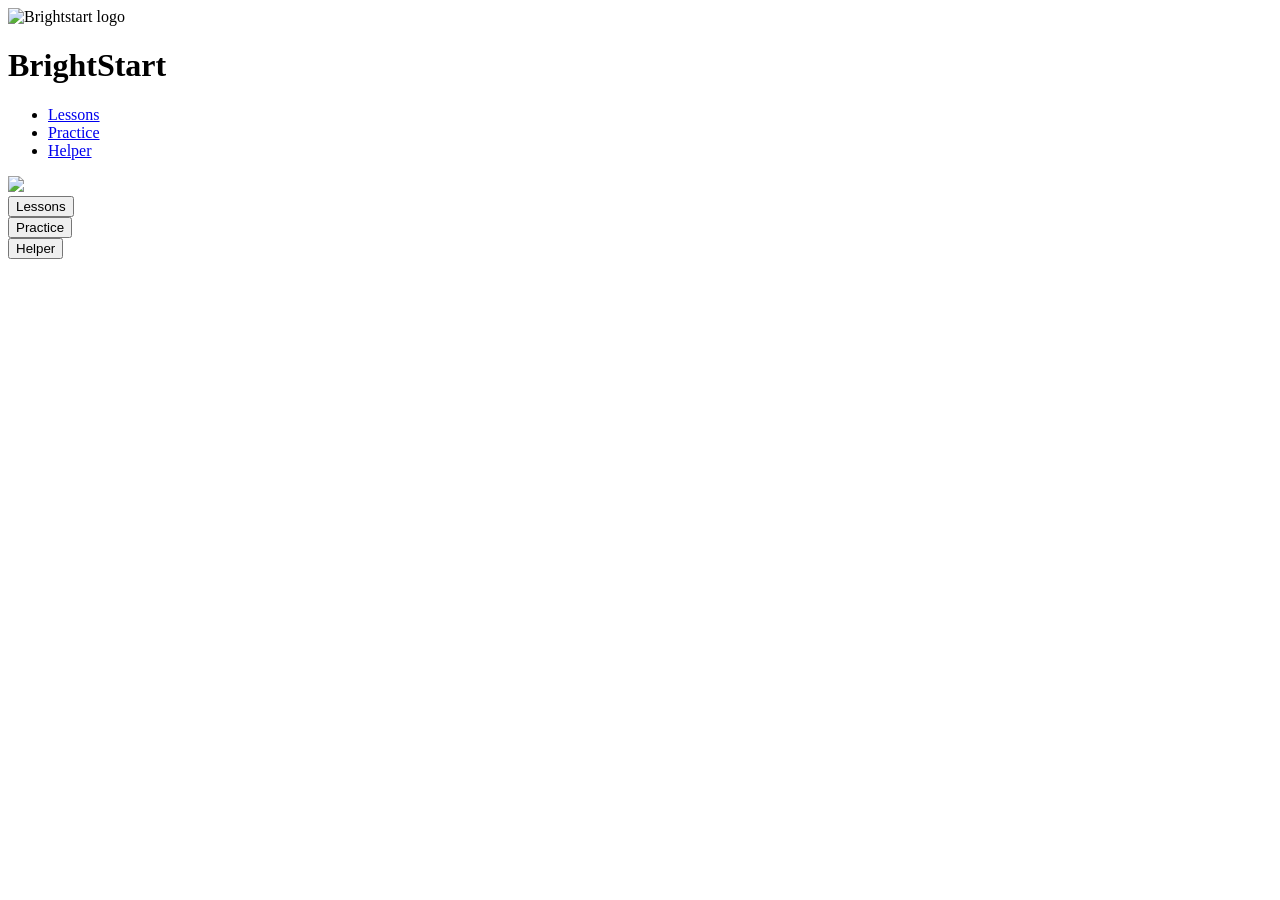
==== index.html @ b71e8c8d "Index.html shell v1" ====
<!DOCTYPE html>
<html>

<!--Hello! This is the beginning of the BrightStart (name in progress) skeleton. Hopefully this goes well.-->


<!-- Things to add:
 - Incorporate routing
 - encrypt link data 
 - turn this into php to allow for database access
 - add REACT functionality-->


<head>
    <title>BrightStart Home</title>
    <meta charset="utf-8">
    <meta name="viewport" content="width=device-width, initial-scale=1">

    <!-- Add stylesheet here -->
</head>

<header>
    <img src="logo.png" alt="Brightstart logo"/>
    <h1>BrightStart</h1>
    <nav>
        <ul>
            <li><a href="lessons.html">Lessons</a></li>
            <li><a href="practice.html">Practice</a></li>
            <li><a href="helper.html">Helper</a></li>
        </ul>
    </nav>

    <a href="account.html"><img src="pfp.png"/></a>
</header>

<body>
    <div class="menu">

        <div class="menu-item" id="lesson-menu">
            <a href="lessons.html"><button>Lessons</button></a>
        </div>

        <div class="menu-item" id="practice-menu">
            <a href="practice.html"><button>Practice</button></a>
        </div>

        <div class="menu-item" id="lesson-menu">
            <a href="helper.html"><button>Helper</button></a>
        </div>

    </div>
</body>

<footer>
    
</footer>

</html>
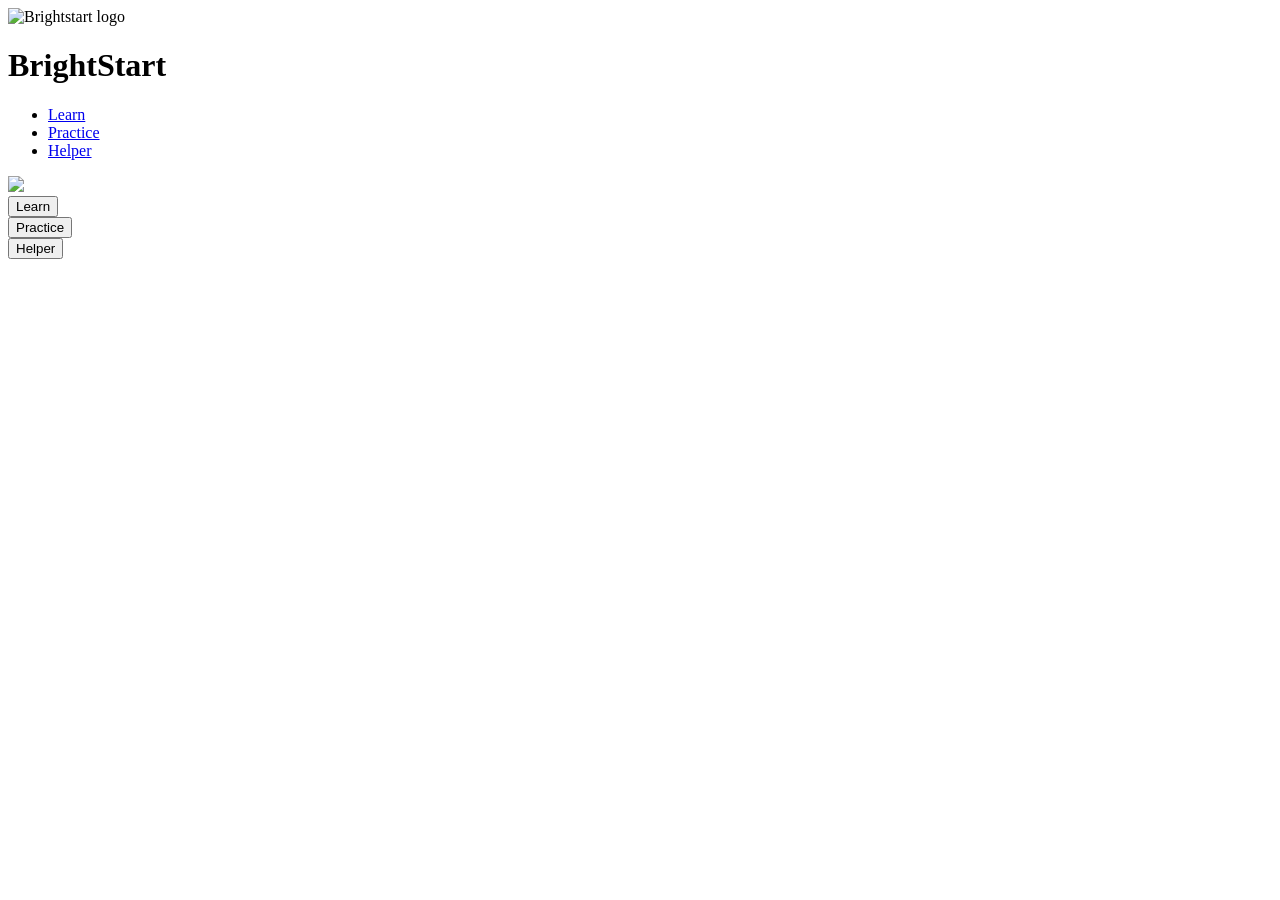
==== commit d5b53953: "Index and lessons rough draft" ====
--- a/index.html
+++ b/index.html
@@ -24,7 +24,7 @@
     <h1>BrightStart</h1>
     <nav>
         <ul>
-            <li><a href="lessons.html">Lessons</a></li>
+            <li><a href="lessons.html">Learn</a></li>
             <li><a href="practice.html">Practice</a></li>
             <li><a href="helper.html">Helper</a></li>
         </ul>
@@ -37,7 +37,7 @@
     <div class="menu">
 
         <div class="menu-item" id="lesson-menu">
-            <a href="lessons.html"><button>Lessons</button></a>
+            <a href="lessons.html"><button>Learn</button></a>
         </div>
 
         <div class="menu-item" id="practice-menu">
@@ -52,7 +52,7 @@
 </body>
 
 <footer>
-    
+    <!--insert footer comment here-->
 </footer>
 
 </html>
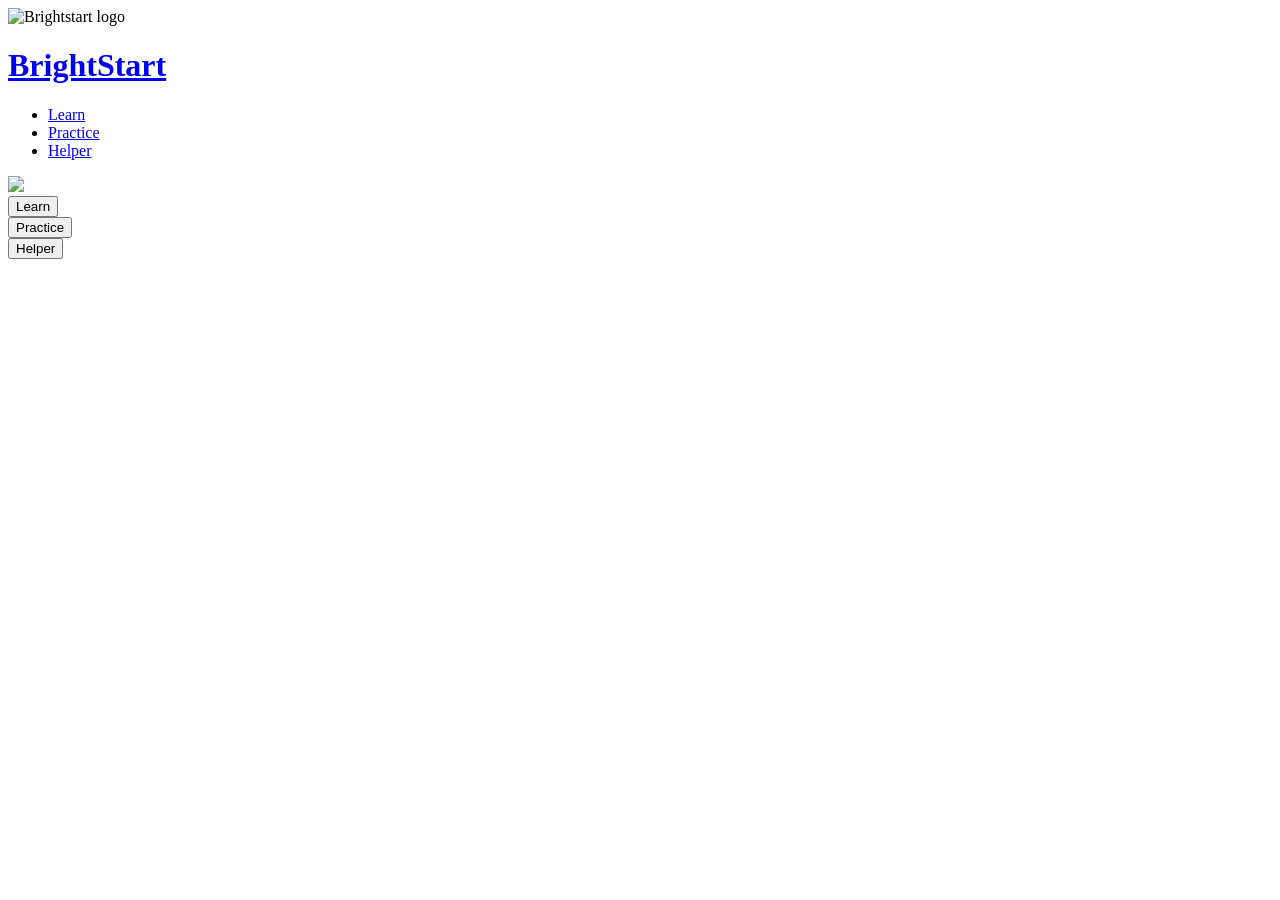
==== commit 903d9a94: "changes made by Jordan Munster 2/17/26" ====
--- a/index.html
+++ b/index.html
@@ -21,7 +21,7 @@
 
 <header>
     <img src="logo.png" alt="Brightstart logo"/>
-    <h1>BrightStart</h1>
+    <a href="index.html"><h1>BrightStart</h1></a>
     <nav>
         <ul>
             <li><a href="lessons.html">Learn</a></li>
@@ -49,6 +49,9 @@
         </div>
 
     </div>
+
+    
+
 </body>
 
 <footer>
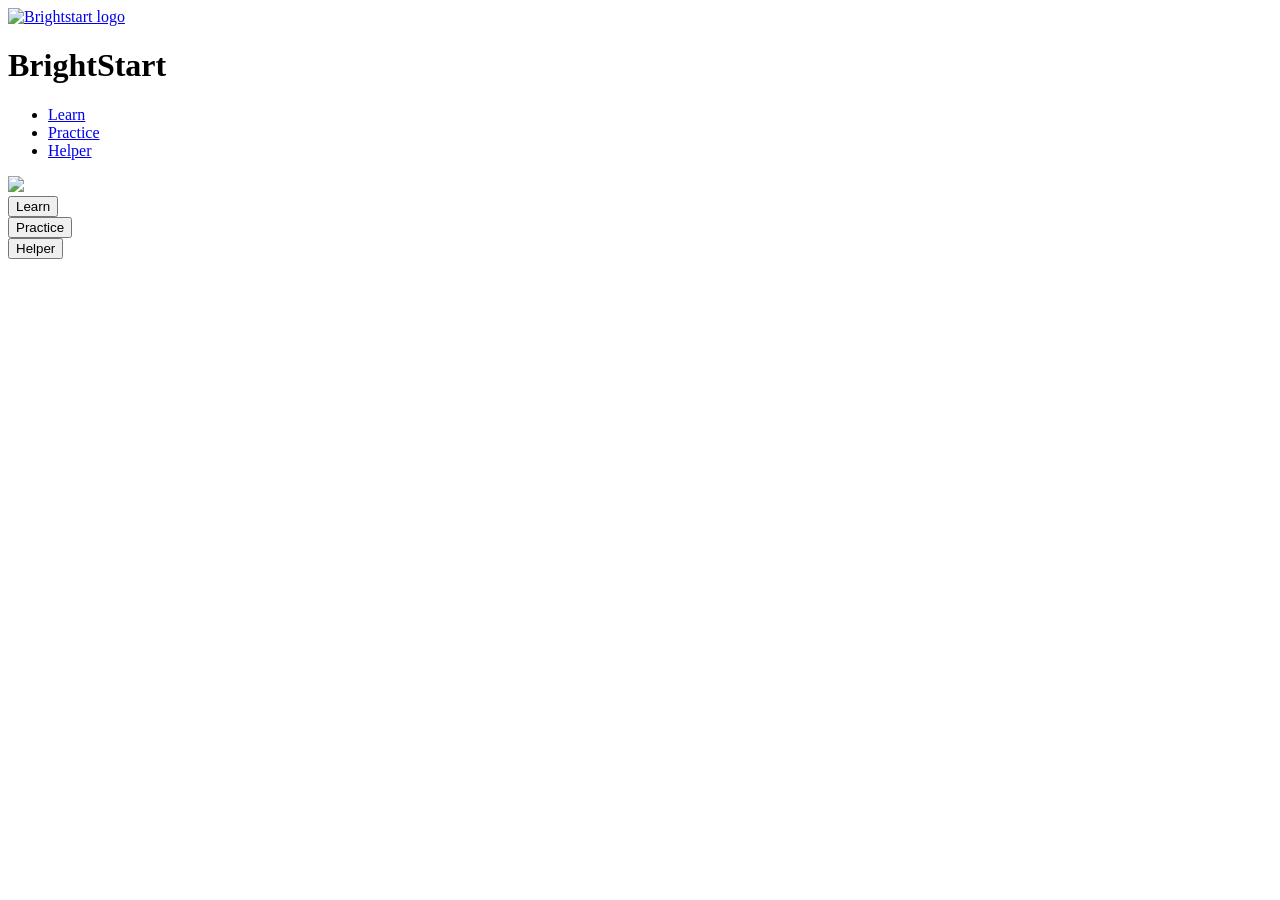
==== commit ddfd010a: "New files for account, concept, practice, and question" ====
--- a/index.html
+++ b/index.html
@@ -20,8 +20,8 @@
 </head>
 
 <header>
-    <img src="logo.png" alt="Brightstart logo"/>
-    <a href="index.html"><h1>BrightStart</h1></a>
+    <a href="index.html"><img src="logo.png" alt="Brightstart logo"/></a>
+    <h1>BrightStart</h1>
     <nav>
         <ul>
             <li><a href="lessons.html">Learn</a></li>
@@ -34,6 +34,8 @@
 </header>
 
 <body>
+
+    <!--Add a "continue practice" option to pick up from where session was left off from last-->
     <div class="menu">
 
         <div class="menu-item" id="lesson-menu">
@@ -49,9 +51,6 @@
         </div>
 
     </div>
-
-    
-
 </body>
 
 <footer>
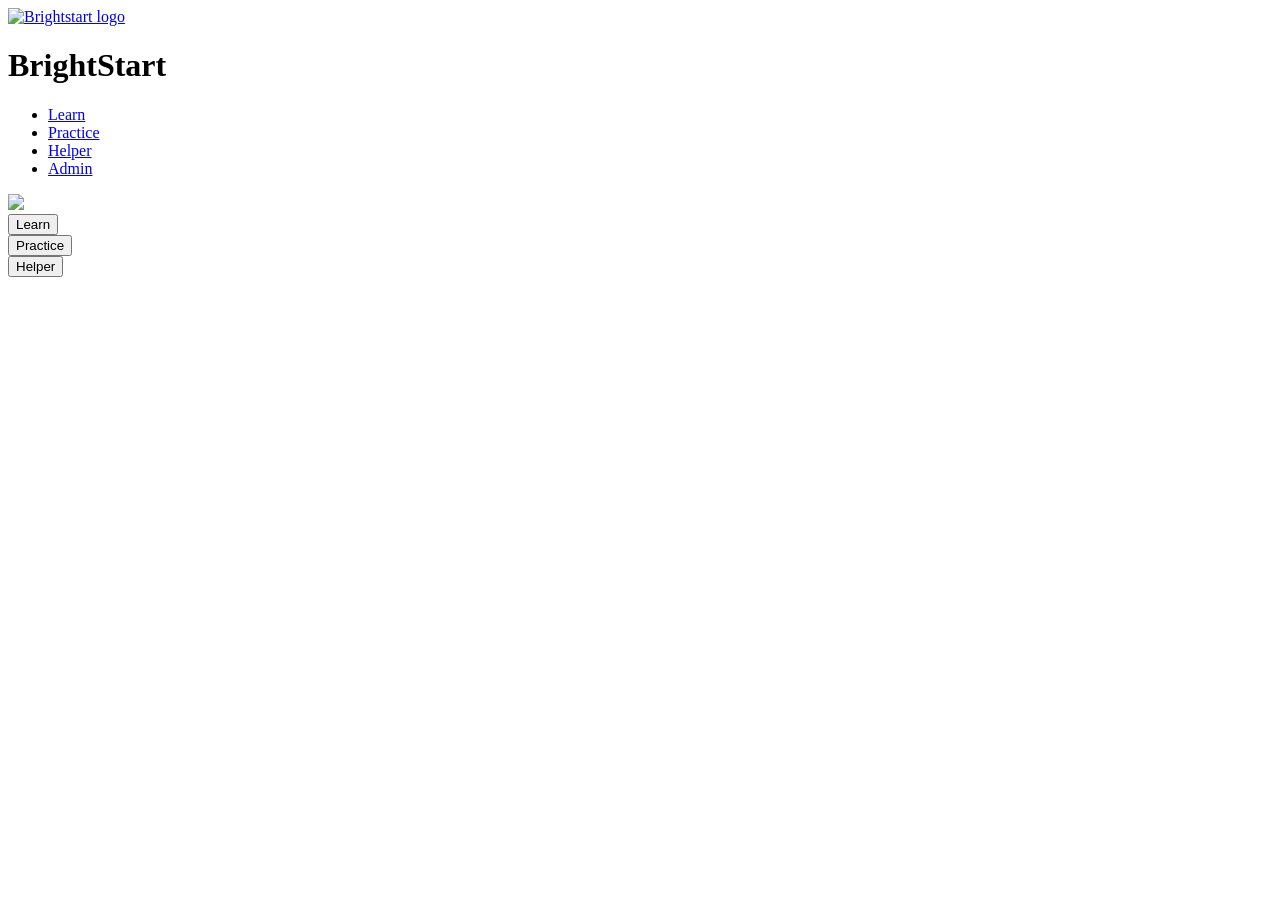
==== commit 88112330: "Add admin dashboard, lessons, and users pages with placeholder content" ====
--- a/index.html
+++ b/index.html
@@ -27,6 +27,7 @@
             <li><a href="lessons.html">Learn</a></li>
             <li><a href="practice.html">Practice</a></li>
             <li><a href="helper.html">Helper</a></li>
+            <li><a href="admin/admin-dashboard.html">Admin</a></li>
         </ul>
     </nav>
 
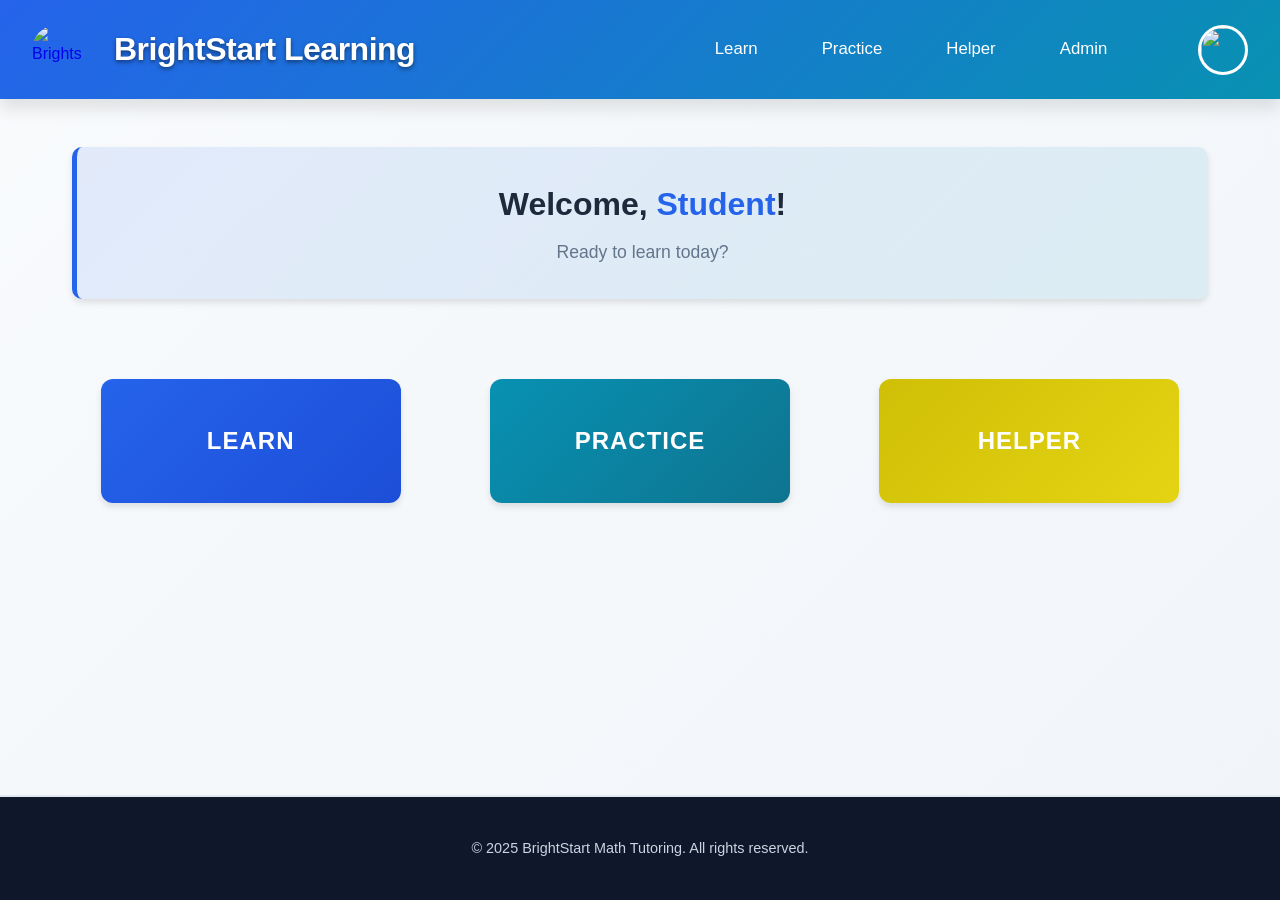
==== commit 07e55f9e: "css created by JM - made for index.html" ====
--- a/index.html
+++ b/index.html
@@ -16,16 +16,17 @@
     <meta charset="utf-8">
     <meta name="viewport" content="width=device-width, initial-scale=1">
 
-    <!-- Add stylesheet here -->
+    <!-- Stylesheet -->
+    <link rel="stylesheet" href="style.css">
 </head>
 
 <header>
     <a href="index.html"><img src="logo.png" alt="Brightstart logo"/></a>
-    <h1>BrightStart</h1>
+    <h1>BrightStart Learning</h1>
     <nav>
         <ul>
-            <li><a href="lessons.html">Learn</a></li>
-            <li><a href="practice.html">Practice</a></li>
+            <li><a href="lessons.php">Learn</a></li>
+            <li><a href="practice.php">Practice</a></li>
             <li><a href="helper.html">Helper</a></li>
             <li><a href="admin/admin-dashboard.html">Admin</a></li>
         </ul>
@@ -36,26 +37,35 @@
 
 <body>
 
-    <!--Add a "continue practice" option to pick up from where session was left off from last-->
-    <div class="menu">
-
-        <div class="menu-item" id="lesson-menu">
-            <a href="lessons.html"><button>Learn</button></a>
+    <main>
+        <div class="welcome-section">
+            <h2 class="welcome-text">Welcome, <span class="user-name">Student</span>!</h2>
+            <p class="welcome-subtitle">Ready to learn today?</p>
         </div>
 
-        <div class="menu-item" id="practice-menu">
-            <a href="practice.html"><button>Practice</button></a>
+        <!--Add a "continue practice" option to pick up from where session was left off from last-->
+        <div class="menu">
+
+            <div class="menu-item" id="lesson-menu">
+                <a href="lessons.html"><button>Learn</button></a>
+            </div>
+
+            <div class="menu-item" id="practice-menu">
+                <a href="practice.php"><button>Practice</button></a>
+            </div>
+
+            <div class="menu-item" id="lesson-menu">
+                <a href="helper.html"><button>Helper</button></a>
+            </div>
+
         </div>
-
-        <div class="menu-item" id="lesson-menu">
-            <a href="helper.html"><button>Helper</button></a>
-        </div>
-
-    </div>
+    </main>
 </body>
 
 <footer>
-    <!--insert footer comment here-->
+    <p>&copy; 2025 BrightStart Math Tutoring. All rights reserved.</p>
 </footer>
 
-</html>+</html>
+
+<!-- Lines 1-61 written by Benjamin Nguyen -->
--- a/style.css
+++ b/style.css
@@ -0,0 +1,387 @@
+/*Index.html Stylesheet*/
+/*Created by Jordan Munster*/
+
+* {
+    margin: 0;
+    padding: 0;
+    box-sizing: border-box;
+}
+
+:root {
+    --primary-color: #2563eb;
+    --secondary-color: #0891b2;
+    --accent-color: #cfbf06;
+    --dark-bg: #0f172a;
+    --light-bg: #f8fafc;
+    --text-primary: #1e293b;
+    --text-light: #64748b;
+    --border-color: #e2e8f0;
+    --shadow: 0 4px 6px rgba(0, 0, 0, 0.1);
+    --shadow-lg: 0 10px 15px rgba(0, 0, 0, 0.1);
+}
+
+body {
+    font-family: 'Segoe UI', Tahoma, Geneva, Verdana, sans-serif;
+    background: linear-gradient(135deg, #f8fafc 0%, #f1f5f9 100%);
+    color: var(--text-primary);
+    line-height: 1.6;
+    min-height: 100vh;
+    display: flex;
+    flex-direction: column;
+}
+
+/* HEADER STYLING */
+header {
+    background: linear-gradient(135deg, var(--primary-color) 0%, var(--secondary-color) 100%);
+    padding: 1.5rem 2rem;
+    box-shadow: var(--shadow-lg);
+    display: flex;
+    justify-content: space-between;
+    align-items: center;
+    flex-wrap: wrap;
+    gap: 2rem;
+}
+
+header a:first-child {
+    display: flex;
+    align-items: center;
+    gap: 0.5rem;
+    text-decoration: none;
+}
+
+header img:first-of-type {
+    height: 50px;
+    width: 50px;
+    border-radius: 50%;
+    object-fit: cover;
+    transition: transform 0.3s ease;
+    cursor: pointer;
+}
+
+header img:first-of-type:hover {
+    transform: scale(1.1);
+}
+
+header h1 {
+    color: white;
+    text-shadow: 0px 2px 4px rgba(0, 0, 0, 0.5);
+    font-size: 2rem;
+    font-weight: 700;
+    letter-spacing: -0.5px;
+    flex: 1;
+    min-width: 150px;
+}
+
+/* NAVIGATION MENU */
+nav {
+    flex: 1;
+    min-width: 300px;
+}
+
+nav ul {
+    list-style: none;
+    display: flex;
+    gap: 2rem;
+    justify-content: center;
+    flex-wrap: wrap;
+}
+
+nav a {
+    color: white;
+    text-decoration: none;
+    font-weight: 500;
+    font-size: 1.05rem;
+    transition: all 0.3s ease;
+    padding: 0.5rem 1rem;
+    border-radius: 6px;
+    position: relative;
+}
+
+nav a:hover {
+    background: rgba(255, 255, 255, 0.2);
+    transform: translateY(-2px);
+}
+
+nav a::after {
+    content: '';
+    position: absolute;
+    bottom: 0;
+    left: 0;
+    width: 0;
+    height: 2px;
+    background: var(--accent-color);
+    transition: width 0.3s ease;
+}
+
+nav a:hover::after {
+    width: 100%;
+}
+
+/* PROFILE ICON */
+header a:last-child {
+    display: flex;
+    align-items: center;
+}
+
+header a:last-child img {
+    height: 50px;
+    width: 50px;
+    border-radius: 50%;
+    border: 3px solid white;
+    transition: all 0.3s ease;
+    cursor: pointer;
+}
+
+header a:last-child img:hover {
+    transform: scale(1.1);
+    box-shadow: 0 0 20px rgba(255, 255, 255, 0.5);
+}
+
+/* MAIN BODY CONTENT */
+main {
+    flex: 1;
+    padding: 3rem 2rem;
+    max-width: 1200px;
+    margin: 0 auto;
+    width: 100%;
+}
+
+/* WELCOME SECTION */
+.welcome-section {
+    background: linear-gradient(135deg, rgba(37, 99, 235, 0.1) 0%, rgba(8, 145, 178, 0.1) 100%);
+    border-left: 5px solid var(--primary-color);
+    padding: 2rem;
+    border-radius: 10px;
+    margin-bottom: 3rem;
+    text-align: center;
+    box-shadow: var(--shadow);
+}
+
+.welcome-text {
+    font-size: 2rem;
+    color: var(--text-primary);
+    margin-bottom: 0.5rem;
+    font-weight: 600;
+}
+
+.user-name {
+    color: var(--primary-color);
+    font-weight: 700;
+}
+
+.welcome-subtitle {
+    color: var(--text-light);
+    font-size: 1.1rem;
+}
+
+/* MENU CONTAINER */
+.menu {
+    display: grid;
+    grid-template-columns: repeat(auto-fit, minmax(280px, 1fr));
+    gap: 2rem;
+    justify-items: center;
+    width: 100%;
+    padding: 2rem 0;
+}
+
+/* MENU ITEMS */
+.menu-item {
+    width: 100%;
+    max-width: 300px;
+}
+
+.menu-item a {
+    text-decoration: none;
+    display: block;
+}
+
+.menu-item button {
+    width: 100%;
+    padding: 3rem 2rem;
+    font-size: 1.5rem;
+    font-weight: 600;
+    border: none;
+    border-radius: 12px;
+    cursor: pointer;
+    transition: all 0.3s ease;
+    color: white;
+    text-transform: uppercase;
+    letter-spacing: 1px;
+    box-shadow: var(--shadow);
+    position: relative;
+    overflow: hidden;
+}
+
+.menu-item button::before {
+    content: '';
+    position: absolute;
+    top: 0;
+    left: -100%;
+    width: 100%;
+    height: 100%;
+    background: rgba(255, 255, 255, 0.2);
+    transition: left 0.3s ease;
+    z-index: -1;
+}
+
+.menu-item button:hover::before {
+    left: 0;
+}
+
+/* Individual Button Styles */
+#lesson-menu:nth-child(1) button {
+    background: linear-gradient(135deg, var(--primary-color) 0%, #1d4ed8 100%);
+}
+
+#lesson-menu:nth-child(1) button:hover {
+    transform: translateY(-5px);
+    box-shadow: 0 15px 30px rgba(37, 99, 235, 0.3);
+}
+
+#practice-menu button {
+    background: linear-gradient(135deg, var(--secondary-color) 0%, #0e7490 100%);
+}
+
+#practice-menu button:hover {
+    transform: translateY(-5px);
+    box-shadow: 0 15px 30px rgba(8, 145, 178, 0.3);
+}
+
+#lesson-menu:nth-child(3) button {
+    background: linear-gradient(135deg, var(--accent-color) 0%, #e5d413 100%);
+}
+
+#lesson-menu:nth-child(3) button:hover {
+    transform: translateY(-5px);
+    box-shadow: 0 15px 30px rgba(245, 158, 11, 0.3);
+}
+
+/* FOOTER */
+footer {
+    background: var(--dark-bg);
+    color: #cbd5e1;
+    text-align: center;
+    padding: 2rem;
+    margin-top: auto;
+    font-size: 0.9rem;
+    border-top: 2px solid var(--border-color);
+}
+
+footer p {
+    margin: 0.5rem 0;
+}
+
+/* RESPONSIVE DESIGN */
+@media (max-width: 768px) {
+    header {
+        flex-direction: column;
+        gap: 1rem;
+        padding: 1rem;
+    }
+
+    header h1 {
+        font-size: 1.5rem;
+    }
+
+    nav ul {
+        gap: 1rem;
+        justify-content: space-around;
+    }
+
+    nav a {
+        font-size: 0.9rem;
+        padding: 0.4rem 0.8rem;
+    }
+
+    .welcome-text {
+        font-size: 1.5rem;
+    }
+
+    .welcome-subtitle {
+        font-size: 0.95rem;
+    }
+
+    .menu {
+        grid-template-columns: 1fr;
+        gap: 1.5rem;
+        padding: 1rem;
+    }
+
+    .menu-item button {
+        padding: 2rem 1.5rem;
+        font-size: 1.2rem;
+    }
+
+    main {
+        padding: 1.5rem 1rem;
+    }
+}
+
+@media (max-width: 480px) {
+    header h1 {
+        font-size: 1.2rem;
+    }
+
+    header a:last-child img {
+        height: 40px;
+        width: 40px;
+    }
+
+    nav ul {
+        flex-direction: column;
+        gap: 0.5rem;
+    }
+
+    nav a {
+        font-size: 0.85rem;
+        padding: 0.5rem;
+    }
+
+    .welcome-text {
+        font-size: 1.2rem;
+    }
+
+    .welcome-subtitle {
+        font-size: 0.85rem;
+    }
+
+    .welcome-section {
+        padding: 1.5rem;
+        margin-bottom: 2rem;
+    }
+
+    .menu-item button {
+        padding: 1.5rem;
+        font-size: 1rem;
+    }
+
+    footer {
+        font-size: 0.8rem;
+    }
+}
+
+/* ACCESSIBILITY */
+button:focus,
+a:focus {
+    outline: 3px solid var(--accent-color);
+    outline-offset: 2px;
+}
+
+/* UTILITY CLASSES */
+.container {
+    max-width: 1200px;
+    margin: 0 auto;
+    padding: 0 2rem;
+}
+
+.text-center {
+    text-align: center;
+}
+
+.mt-3 {
+    margin-top: 3rem;
+}
+
+.mb-3 {
+    margin-bottom: 3rem;
+}
